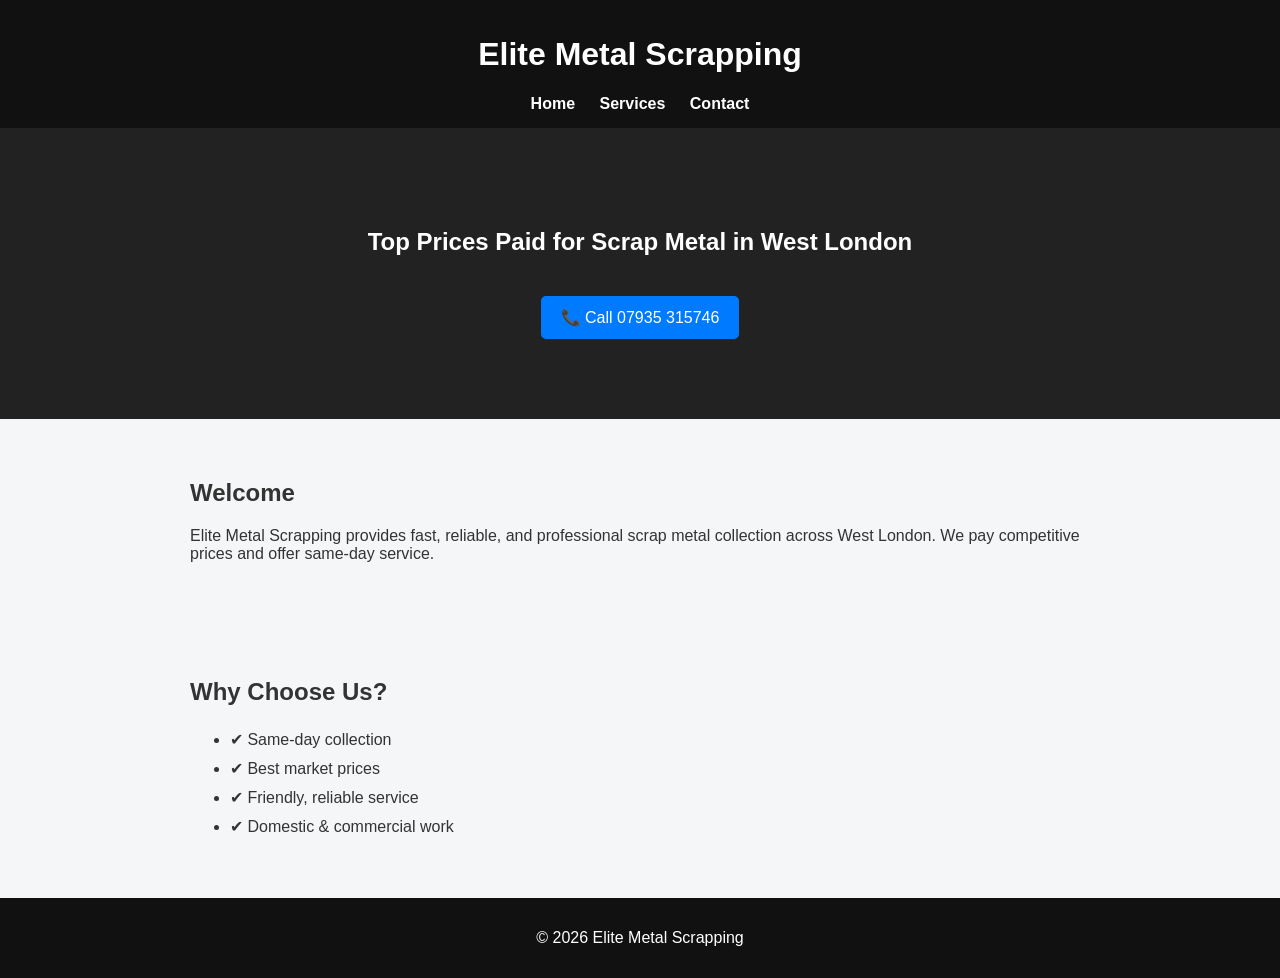
==== index.html @ 8c938e42 "Add files via upload" ====
<!DOCTYPE html>
<html lang="en">
<head>
<meta charset="UTF-8">
<meta name="viewport" content="width=device-width, initial-scale=1.0">
<title>Elite Metal Scrapping</title>
<link rel="stylesheet" href="style.css">
</head>

<body>

<header>
    <h1>Elite Metal Scrapping</h1>
    <nav>
        <a href="index.html">Home</a>
        <a href="services.html">Services</a>
        <a href="contact.html">Contact</a>
    </nav>
</header>

<section class="hero">
    <h2>Top Prices Paid for Scrap Metal in West London</h2>
    <a class="btn" href="tel:07935315746">📞 Call 07935 315746</a>
</section>

<section class="container">
    <h2>Welcome</h2>
    <p>Elite Metal Scrapping provides fast, reliable, and professional scrap metal collection across West London. We pay competitive prices and offer same-day service.</p>
</section>

<section class="container">
    <h2>Why Choose Us?</h2>
    <ul>
        <li>✔ Same-day collection</li>
        <li>✔ Best market prices</li>
        <li>✔ Friendly, reliable service</li>
        <li>✔ Domestic & commercial work</li>
    </ul>
</section>

<footer>
    <p>© 2026 Elite Metal Scrapping</p>
</footer>

</body>
</html>
---- style.css ----
body {
    margin: 0;
    font-family: Arial, sans-serif;
    background: #f4f6f8;
    color: #333;
}

header {
    background: #111;
    color: white;
    padding: 15px;
    text-align: center;
}

nav a {
    color: white;
    margin: 0 10px;
    text-decoration: none;
    font-weight: bold;
}

.hero {
    background: #222;
    color: white;
    padding: 80px 20px;
    text-align: center;
}

.btn {
    display: inline-block;
    margin-top: 20px;
    padding: 12px 20px;
    background: #007BFF;
    color: white;
    text-decoration: none;
    border-radius: 5px;
}

.container {
    max-width: 900px;
    margin: auto;
    padding: 40px 20px;
}

.card {
    background: white;
    padding: 20px;
    margin-bottom: 15px;
    border-radius: 8px;
}

ul {
    line-height: 1.8;
}

form {
    display: flex;
    flex-direction: column;
    gap: 10px;
}

input, textarea {
    padding: 10px;
    border-radius: 5px;
    border: 1px solid #ccc;
}

button {
    background: #28a745;
    color: white;
    padding: 12px;
    border: none;
    cursor: pointer;
}

footer {
    background: #111;
    color: white;
    text-align: center;
    padding: 15px;
}
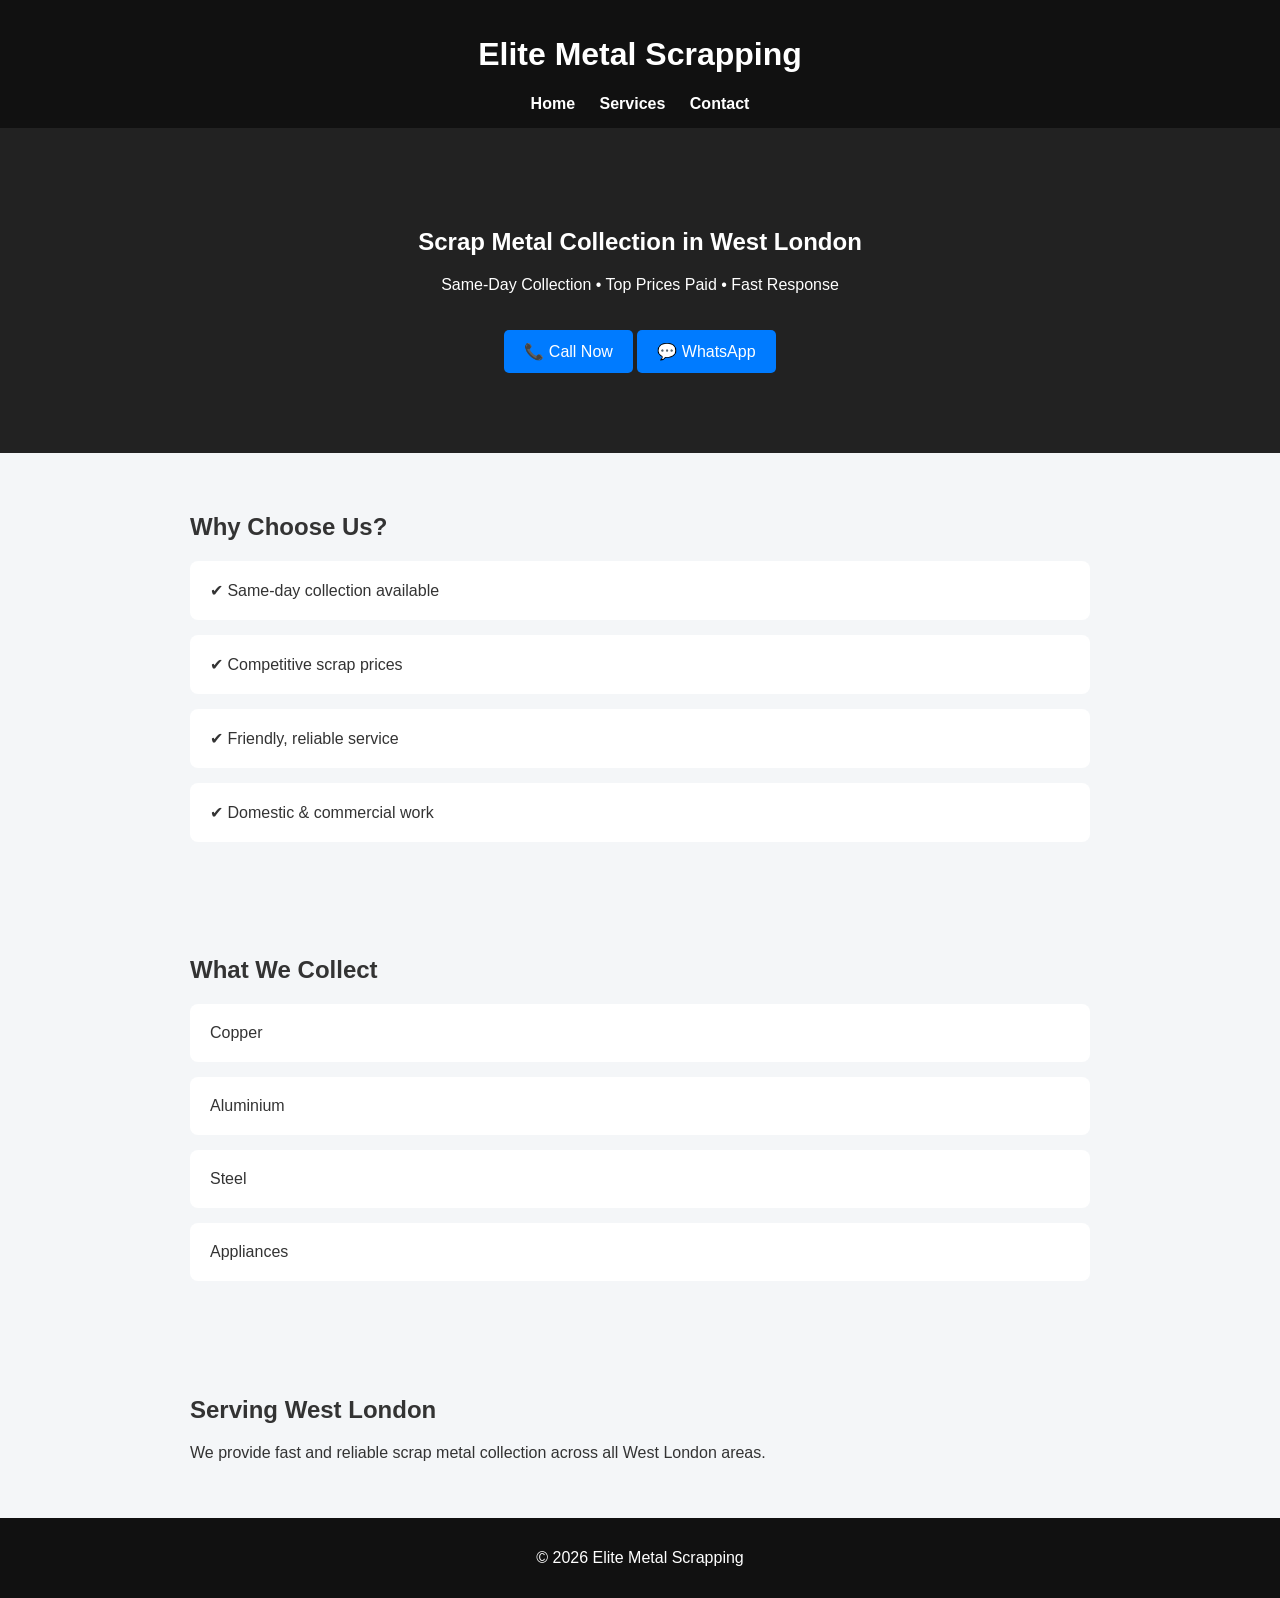
==== commit 8febb5f1: "Update index.html" ====
--- a/index.html
+++ b/index.html
@@ -3,7 +3,8 @@
 <head>
 <meta charset="UTF-8">
 <meta name="viewport" content="width=device-width, initial-scale=1.0">
-<title>Elite Metal Scrapping</title>
+<title>Elite Metal Scrapping | West London Scrap Collection</title>
+<meta name="description" content="Scrap metal collection in West London. Fast, reliable service with top prices paid. Call now or WhatsApp for instant quote.">
 <link rel="stylesheet" href="style.css">
 </head>
 
@@ -19,23 +20,38 @@
 </header>
 
 <section class="hero">
-    <h2>Top Prices Paid for Scrap Metal in West London</h2>
-    <a class="btn" href="tel:07935315746">📞 Call 07935 315746</a>
-</section>
+    <h2>Scrap Metal Collection in West London</h2>
+    <p>Same-Day Collection • Top Prices Paid • Fast Response</p>
 
-<section class="container">
-    <h2>Welcome</h2>
-    <p>Elite Metal Scrapping provides fast, reliable, and professional scrap metal collection across West London. We pay competitive prices and offer same-day service.</p>
+    <div class="cta-buttons">
+        <a class="btn" href="tel:07935315746">📞 Call Now</a>
+        <a class="btn whatsapp" href="https://wa.me/447935315746?text=Hi%20I%20have%20scrap%20metal%20for%20collection">💬 WhatsApp</a>
+    </div>
 </section>
 
 <section class="container">
     <h2>Why Choose Us?</h2>
-    <ul>
-        <li>✔ Same-day collection</li>
-        <li>✔ Best market prices</li>
-        <li>✔ Friendly, reliable service</li>
-        <li>✔ Domestic & commercial work</li>
-    </ul>
+    <div class="grid">
+        <div class="card">✔ Same-day collection available</div>
+        <div class="card">✔ Competitive scrap prices</div>
+        <div class="card">✔ Friendly, reliable service</div>
+        <div class="card">✔ Domestic & commercial work</div>
+    </div>
+</section>
+
+<section class="container">
+    <h2>What We Collect</h2>
+    <div class="grid">
+        <div class="card">Copper</div>
+        <div class="card">Aluminium</div>
+        <div class="card">Steel</div>
+        <div class="card">Appliances</div>
+    </div>
+</section>
+
+<section class="container">
+    <h2>Serving West London</h2>
+    <p>We provide fast and reliable scrap metal collection across all West London areas.</p>
 </section>
 
 <footer>
@@ -43,4 +59,4 @@
 </footer>
 
 </body>
-</html>+                                                                                            </html>
--- a/style.css
+++ b/style.css
@@ -78,4 +78,20 @@
     color: white;
     text-align: center;
     padding: 15px;
-}+}
+.socials {
+    text-align: center;
+    margin-top: 25px;
+}
+
+.socials img {
+    width: 25px !important;
+    height: 25px !important;
+    max-width: 25px !important;
+    margin: 6px;
+}
+
+.socials img:hover {
+    transform: scale(1.2);
+}
+
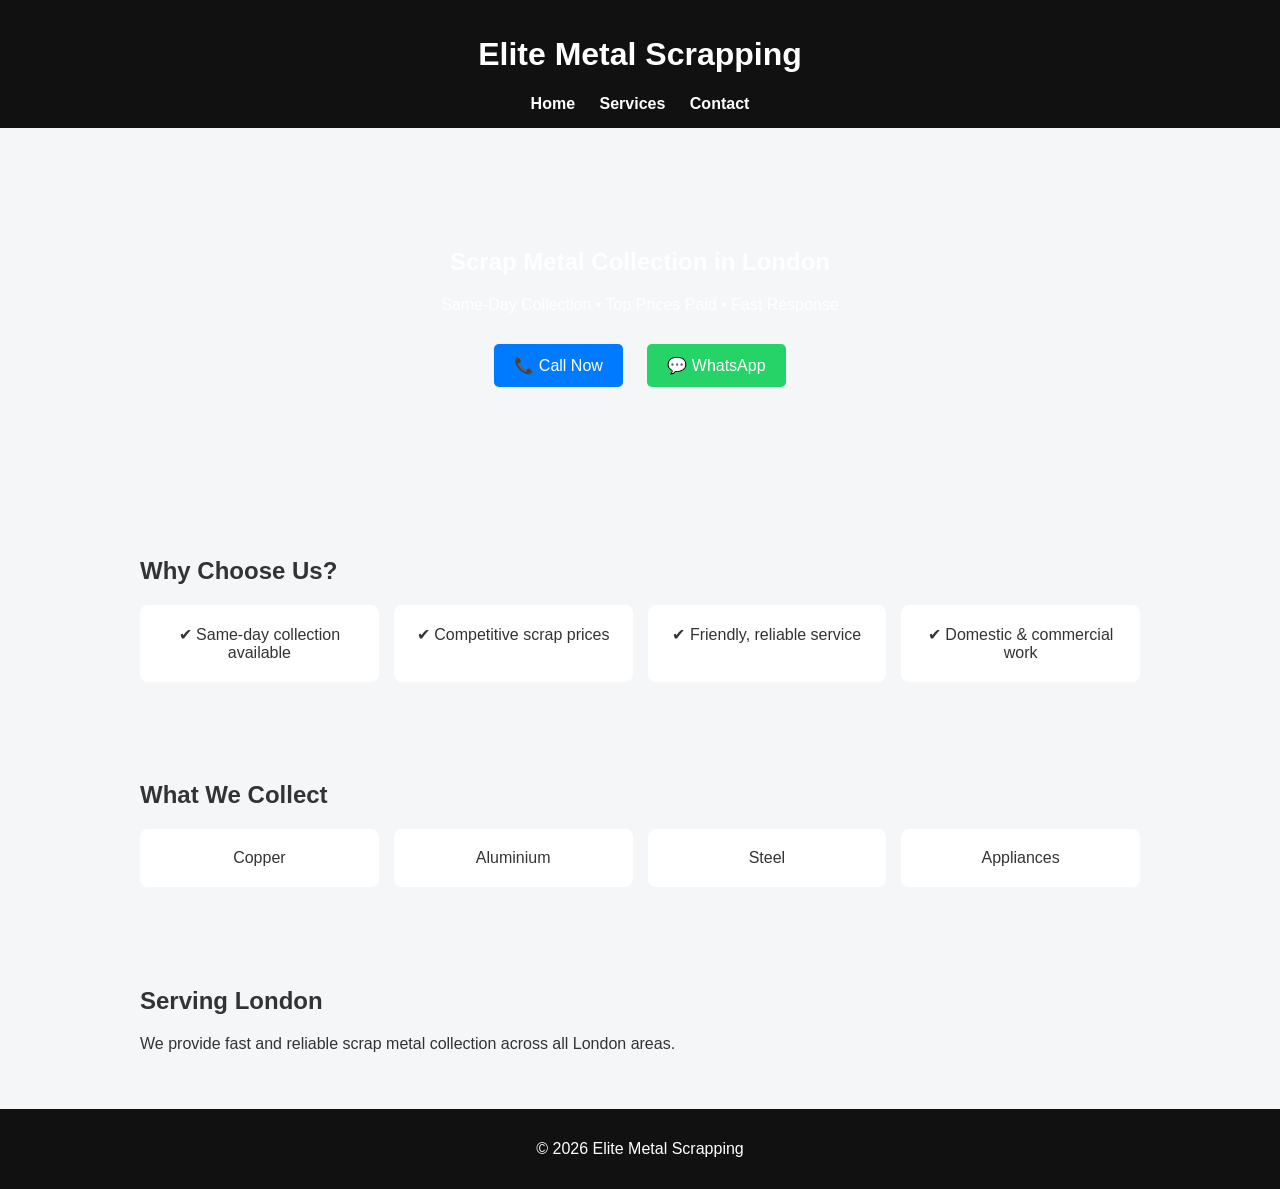
==== commit a9865f06: "Update index.html" ====
--- a/index.html
+++ b/index.html
@@ -3,8 +3,8 @@
 <head>
 <meta charset="UTF-8">
 <meta name="viewport" content="width=device-width, initial-scale=1.0">
-<title>Elite Metal Scrapping | West London Scrap Collection</title>
-<meta name="description" content="Scrap metal collection in West London. Fast, reliable service with top prices paid. Call now or WhatsApp for instant quote.">
+<title>Elite Metal Scrapping | London Scrap Collection</title>
+<meta name="description" content="Scrap metal collection in London. Fast, reliable service with top prices paid. Call now or WhatsApp for instant quote.">
 <link rel="stylesheet" href="style.css">
 </head>
 
@@ -20,7 +20,7 @@
 </header>
 
 <section class="hero">
-    <h2>Scrap Metal Collection in West London</h2>
+    <h2>Scrap Metal Collection in London</h2>
     <p>Same-Day Collection • Top Prices Paid • Fast Response</p>
 
     <div class="cta-buttons">
@@ -50,8 +50,8 @@
 </section>
 
 <section class="container">
-    <h2>Serving West London</h2>
-    <p>We provide fast and reliable scrap metal collection across all West London areas.</p>
+    <h2>Serving London</h2>
+    <p>We provide fast and reliable scrap metal collection across all London areas.</p>
 </section>
 
 <footer>
--- a/style.css
+++ b/style.css
@@ -20,15 +20,23 @@
 }
 
 .hero {
-    background: #222;
+    background: url('https://images.unsplash.com/photo-1565610222536-ef125c59da2e') center/cover;
     color: white;
-    padding: 80px 20px;
+    padding: 100px 20px;
     text-align: center;
+}
+
+.hero p {
+    margin-top: 10px;
+}
+
+.cta-buttons {
+    margin-top: 20px;
 }
 
 .btn {
     display: inline-block;
-    margin-top: 20px;
+    margin: 10px;
     padding: 12px 20px;
     background: #007BFF;
     color: white;
@@ -36,41 +44,27 @@
     border-radius: 5px;
 }
 
+.whatsapp {
+    background: #25D366;
+}
+
 .container {
-    max-width: 900px;
+    max-width: 1000px;
     margin: auto;
     padding: 40px 20px;
+}
+
+.grid {
+    display: grid;
+    grid-template-columns: repeat(auto-fit, minmax(200px, 1fr));
+    gap: 15px;
 }
 
 .card {
     background: white;
     padding: 20px;
-    margin-bottom: 15px;
     border-radius: 8px;
-}
-
-ul {
-    line-height: 1.8;
-}
-
-form {
-    display: flex;
-    flex-direction: column;
-    gap: 10px;
-}
-
-input, textarea {
-    padding: 10px;
-    border-radius: 5px;
-    border: 1px solid #ccc;
-}
-
-button {
-    background: #28a745;
-    color: white;
-    padding: 12px;
-    border: none;
-    cursor: pointer;
+    text-align: center;
 }
 
 footer {
@@ -79,19 +73,10 @@
     text-align: center;
     padding: 15px;
 }
-.socials {
-    text-align: center;
-    margin-top: 25px;
-}
 
+/* SOCIAL ICONS FIX */
 .socials img {
-    width: 25px !important;
-    height: 25px !important;
-    max-width: 25px !important;
+    width: 24px;
+    height: 24px;
     margin: 6px;
 }
-
-.socials img:hover {
-    transform: scale(1.2);
-}
-
